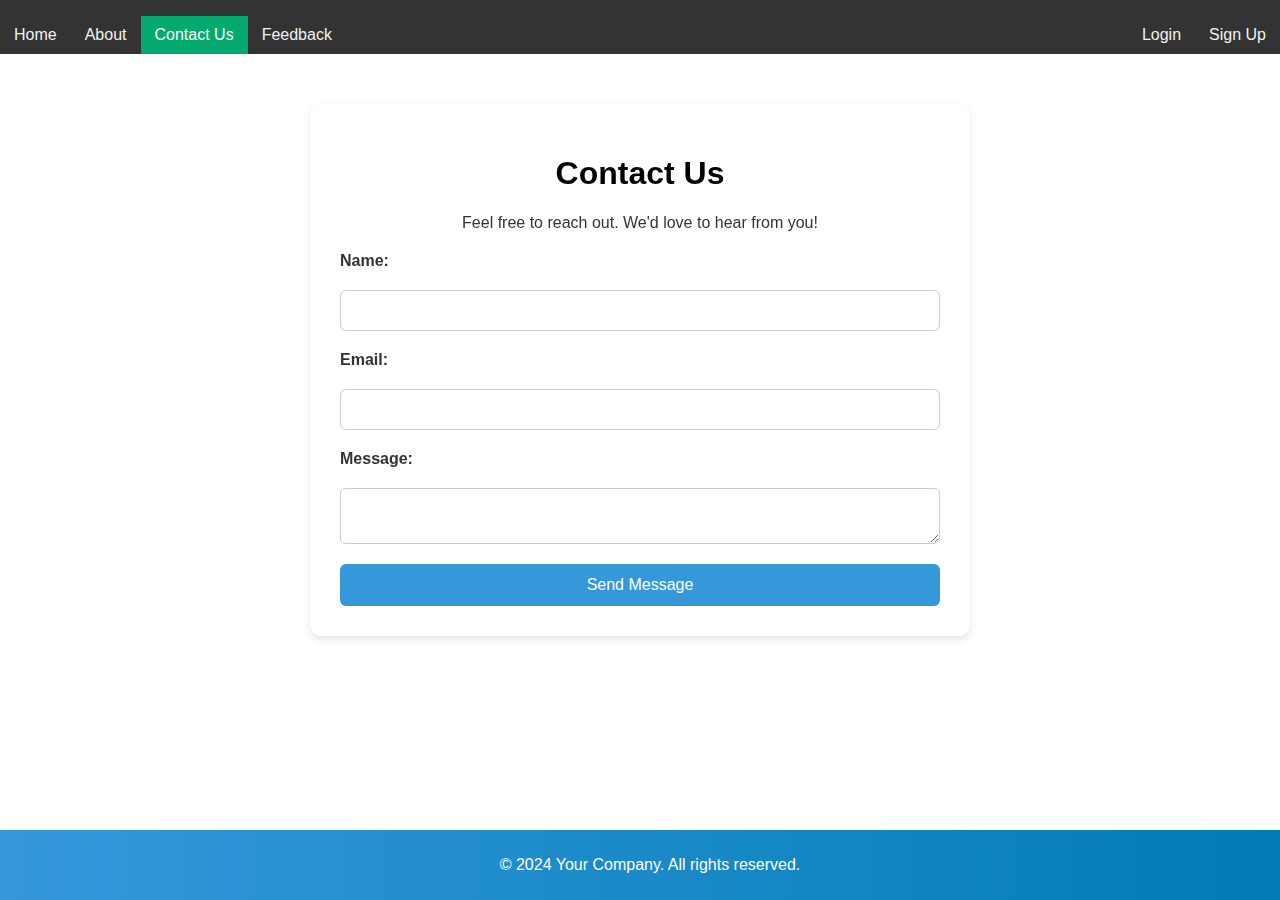
==== contact.html @ d961f152 "Add files via upload" ====
<!DOCTYPE html>
<html lang="en">
<head>
    <meta charset="UTF-8">
    <meta name="viewport" content="width=device-width, initial-scale=1.0">
    <style>
        .navbar {
            background-color: #333;
            overflow: hidden;
        }

        .navbar a {
            float: left;
            display: block;
            color: #f2f2f2;
            text-align: center;
            padding: 10px 14px;
            text-decoration: none;
        }

        .navbar a.right {
            float: right;
        }

        .navbar a.active{
            background-color:#04AA6D;
            color:white;
        }

        .navbar a:hover{
            background-color:#ddd;
            color:black;
        }

        body {
            font-family: 'Poppins', sans-serif;
            margin: 0;
            padding: 0;
            background: linear-gradient(to right bottom, #74ebd5, #ACB6E5);
            color: #333;
            background: url("./TaleVista/sdjfshgfjakjs.jpg");
            background-size: cover;
            background-position: center;
        }
        
        .container {
            max-width: 600px;
            margin: 50px auto;
            padding: 30px;
            background-color: #fff;
            box-shadow: 0 4px 8px rgba(0, 0, 0, 0.1);
            border-radius: 12px;
            transition: box-shadow 0.3s;
            backdrop-filter:blur(15px);
            background:transparent;
        }
        
        .container:hover {
            box-shadow: 0 8px 16px rgba(0, 0, 0, 0.2);
        }
        
        header {
            text-align: center;
            margin-bottom: 20px;
        }
        
        form {
            display: grid;
            gap: 20px;
        }
        
        label {
            font-weight: bold;
        }
        
        input,
        textarea {
            width: 100%;
            padding: 12px;
            box-sizing: border-box;
            border: 1px solid #ccc;
            border-radius: 6px;
            transition: border-color 0.3s;
        }
        
        input:focus,
        textarea:focus {
            border-color: #3498db;
        }
        
        button {
            background-color: #3498db;
            color: #fff;
            border: none;
            padding: 12px 20px;
            cursor: pointer;
            font-size: 16px;
            border-radius: 6px;
            transition: background-color 0.3s;
        }
        
        button:hover {
            background-color: #007bb5;
        }
        
        footer {
            text-align: center;
            padding: 10px;
            position: fixed;
            bottom: 0;
            width: 100%;
            background: linear-gradient(to right, #3498db, #007bb5);
            color: #fff;
        }
        
        /* Additional Styling */
        h1, h2 {
            color: black;
        }
        
        body, button {
            font-size: 16px;
        }
        
        button, input[type="submit"] {
            cursor: pointer;
        }
        
        button, input, textarea {
            outline: none;
        }
        
        
    </style>
    <title>Contact Us</title>
</head>
<body>
    <div class="navbar">
        <p><a href ="index.html">Home</a></p>
        <p><a href ="about.html">About</a></p>
        <p><a class="active" href ="contact.html">Contact Us</a></p>
        <p><a href ="feedback.html">Feedback</a></p>
        <p><a href="signup.html" class="right">Sign Up</a></p>
        <p><a href="login.html" class="right">Login</a></p>
    </div>
    <div class="container">
        <header>
            <h1>Contact Us</h1>
            <p>Feel free to reach out. We'd love to hear from you!</p>
        </header>
        <form action="#" method="post">
            <label for="name">Name:</label>
            <input type="text" id="name" name="name" required>

            <label for="email">Email:</label>
            <input type="email" id="email" name="email" required>

            <label for="message">Message:</label>
            <textarea id="message" name="message" required></textarea>

            <button type="submit">Send Message</button>
        </form>
    </div>
    <footer>
        <p>&copy; 2024 Your Company. All rights reserved.</p>
    </footer>
</body>
</html>
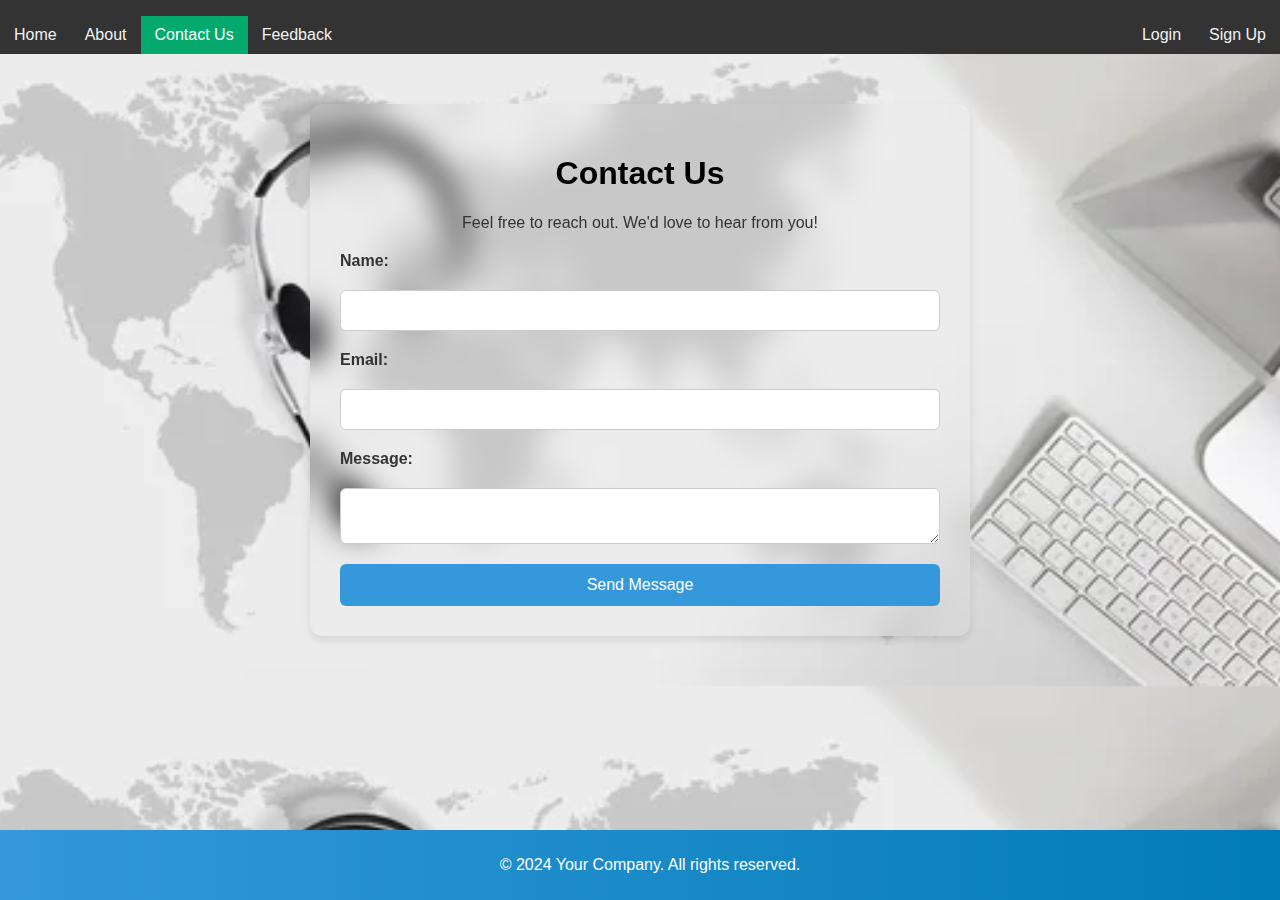
==== commit b1b560e6: "Update contact.html" ====
--- a/contact.html
+++ b/contact.html
@@ -38,7 +38,7 @@
             padding: 0;
             background: linear-gradient(to right bottom, #74ebd5, #ACB6E5);
             color: #333;
-            background: url("./TaleVista/sdjfshgfjakjs.jpg");
+            background: url("sdjfshgfjakjs.jpg");
             background-size: cover;
             background-position: center;
         }
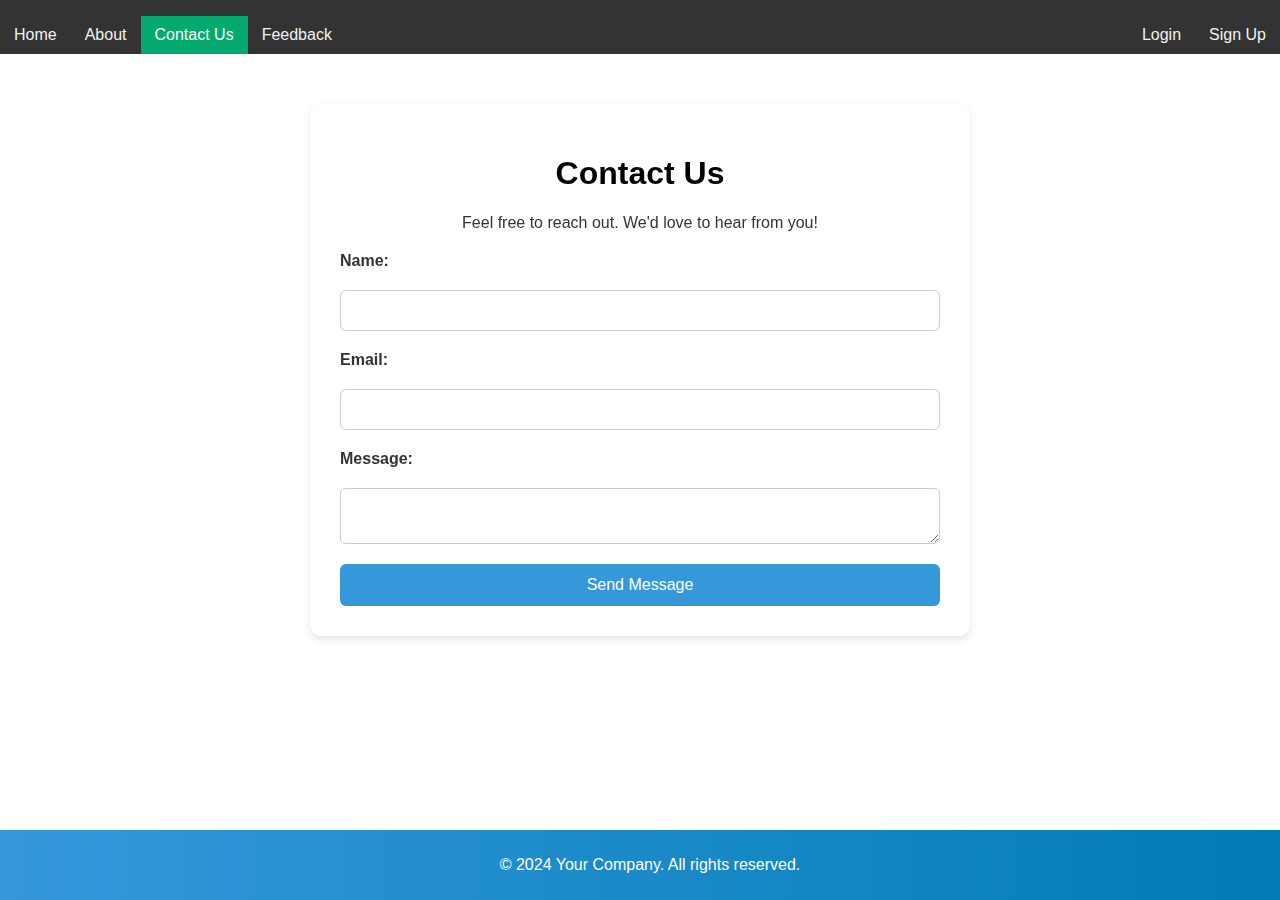
==== commit 57539616: "Update contact.html" ====
--- a/contact.html
+++ b/contact.html
@@ -38,7 +38,7 @@
             padding: 0;
             background: linear-gradient(to right bottom, #74ebd5, #ACB6E5);
             color: #333;
-            background: url("sdjfshgfjakjs.jpg");
+            background: url("./TaleVista/sdjfshgfjakjs.jpg");
             background-size: cover;
             background-position: center;
         }
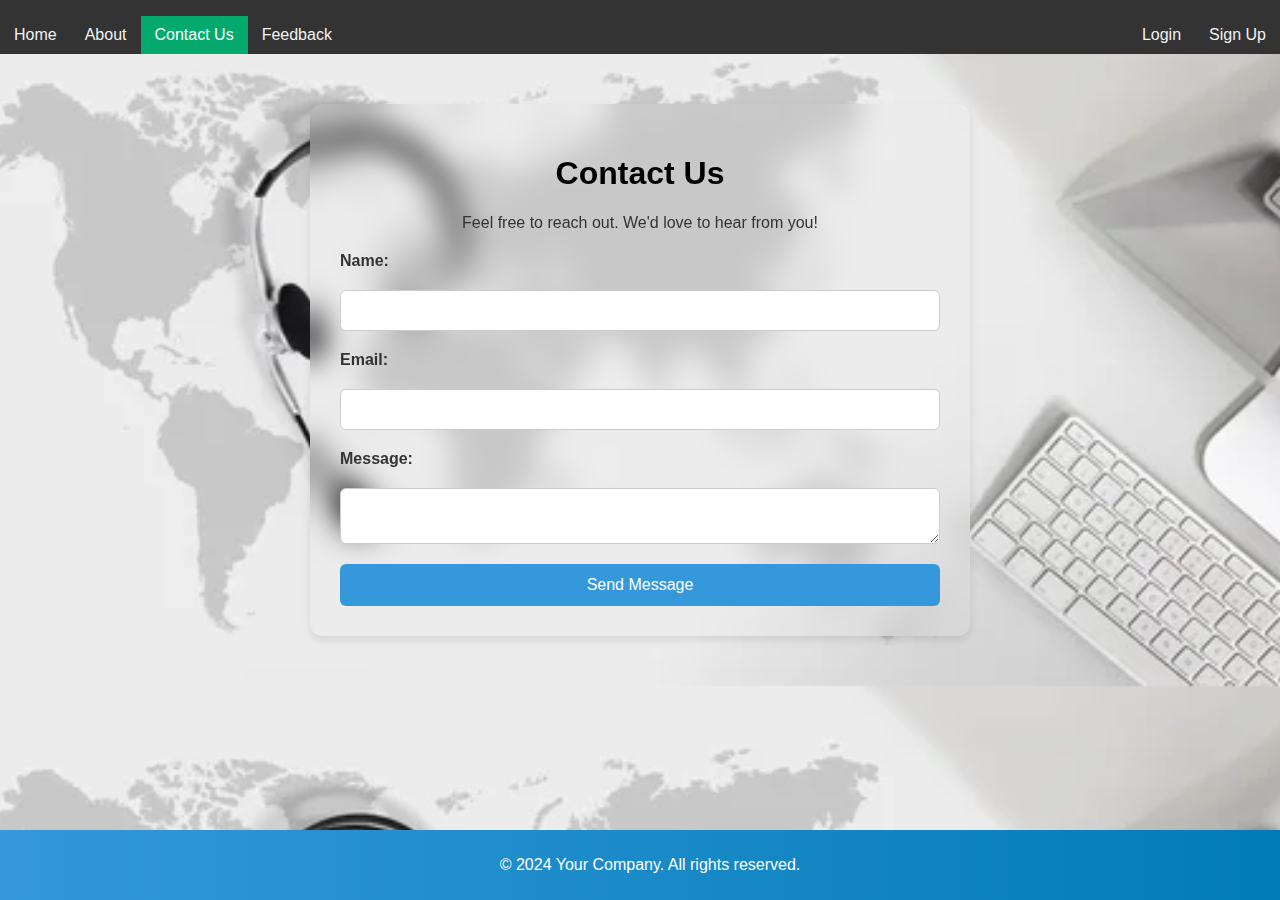
==== commit 223622de: "Update contact.html" ====
--- a/contact.html
+++ b/contact.html
@@ -38,7 +38,7 @@
             padding: 0;
             background: linear-gradient(to right bottom, #74ebd5, #ACB6E5);
             color: #333;
-            background: url("./TaleVista/sdjfshgfjakjs.jpg");
+            background: url("sdjfshgfjakjs.jpg");
             background-size: cover;
             background-position: center;
         }
